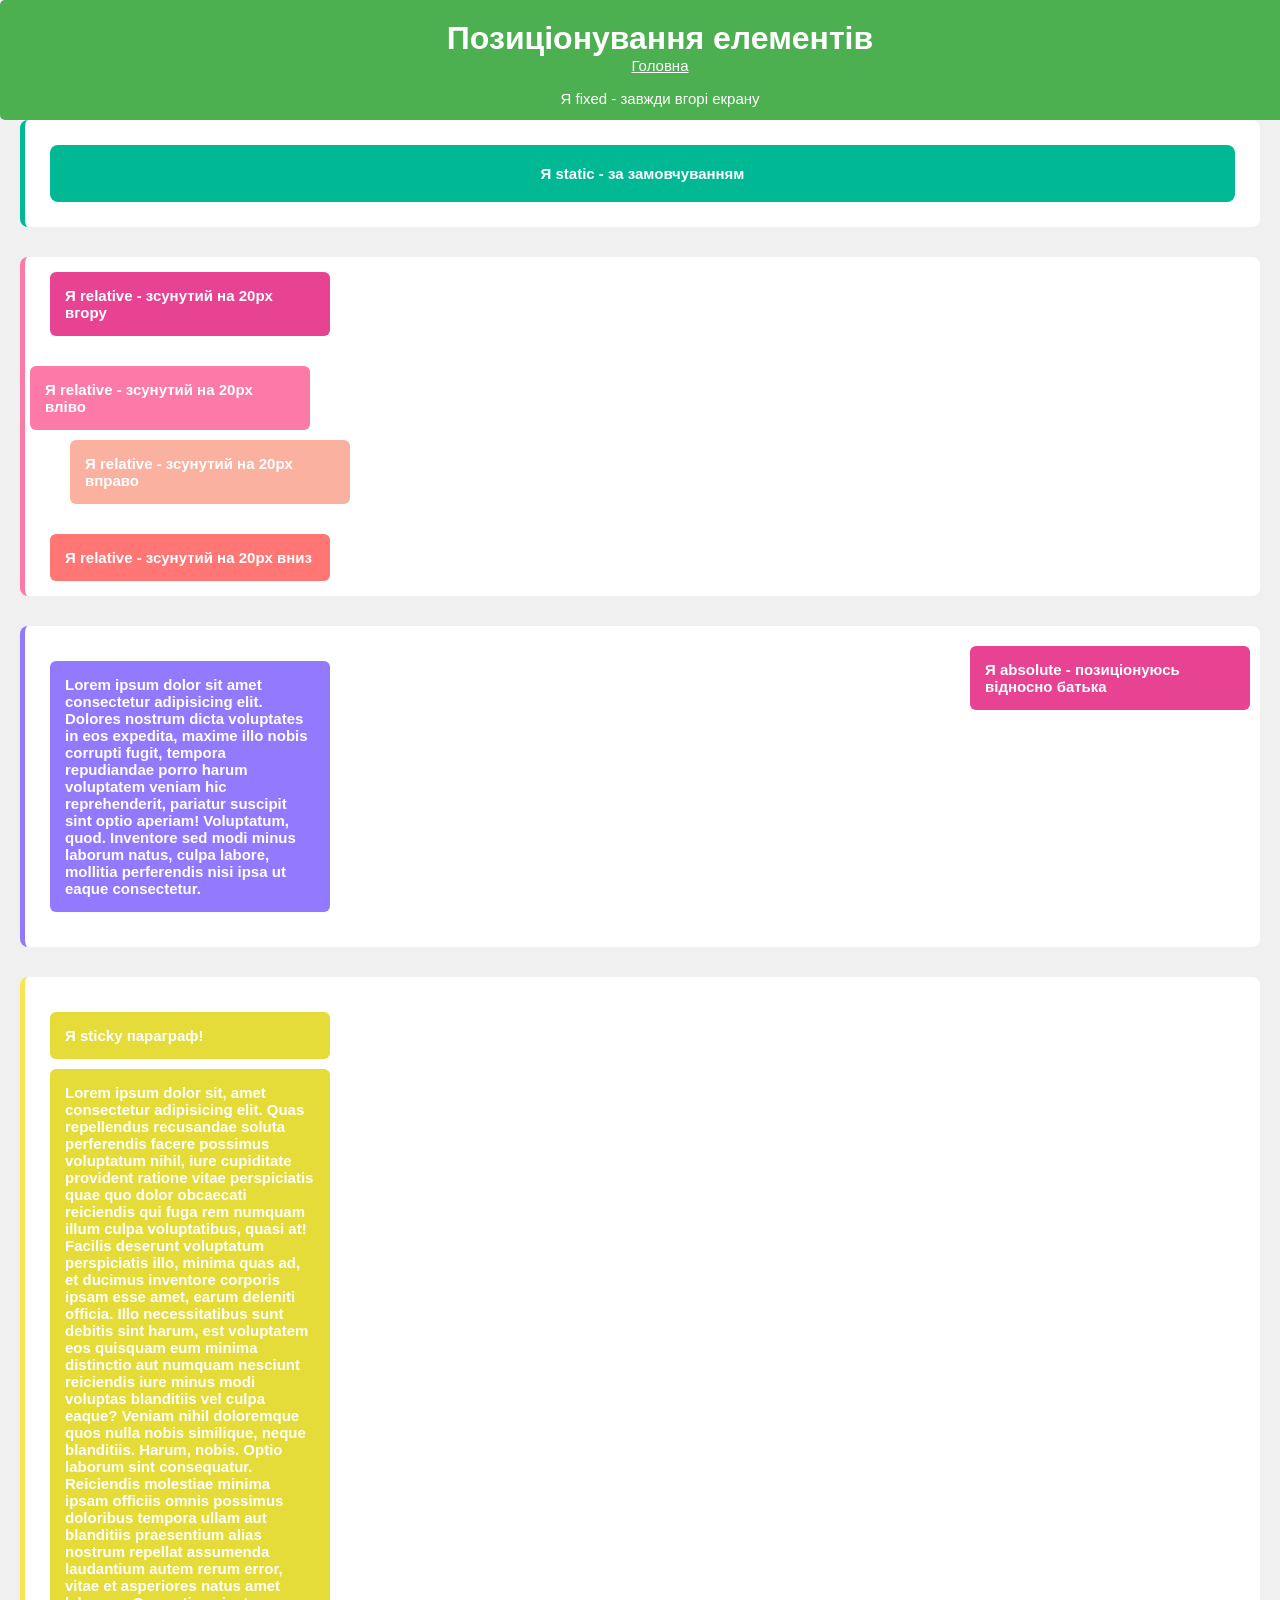
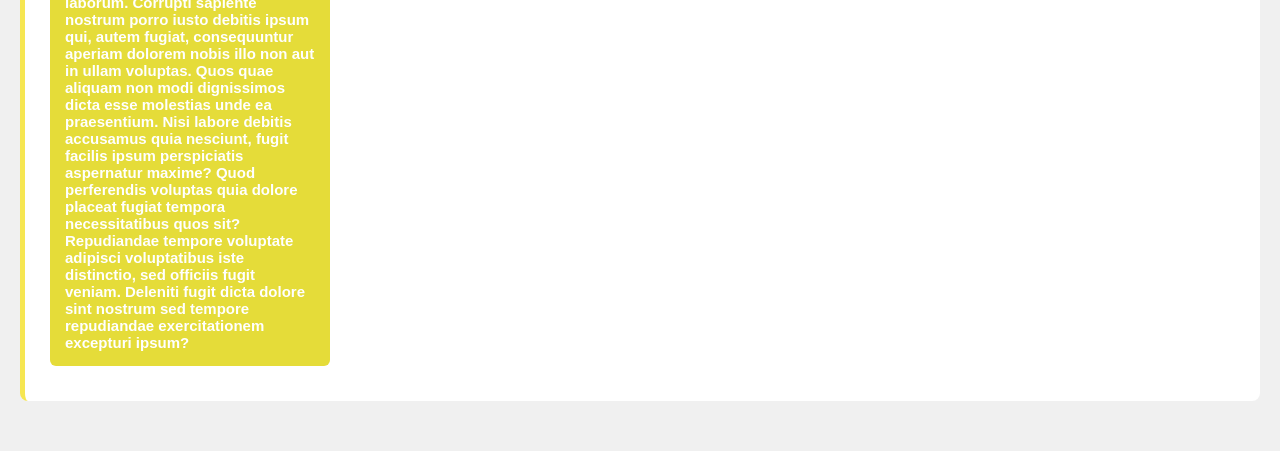
==== Experimets/experiment6.html @ efaa605f "add all" ====
<!DOCTYPE html>
<html lang="uk">
  <head>
    <meta charset="UTF-8" />
    <meta name="viewport" content="width=device-width, initial-scale=1.0" />
    <link
      rel="stylesheet"
      type="text/css"
      href="../Styles/experiment6styles.css"
    />
    <title>Експеримент 6</title>
  </head>
  <body>
    <header>
      <h1>Позиціонування елементів</h1>
      <a href="../index.html">Головна</a>
      <p>Я fixed - завжди вгорі екрану</p>
    </header>

    <section class="section1">
      <p>Я static - за замовчуванням</p>
    </section>

    <section class="section2">
      <p>Я relative - зсунутий на 20px вгору</p>
      <p>Я relative - зсунутий на 20px вліво</p>
      <p>Я relative - зсунутий на 20px вправо</p>
      <p>Я relative - зсунутий на 20px вниз</p>
    </section>

    <section class="section3">
      <p>Я absolute - позиціонуюсь відносно батька</p>
      <p>
        Lorem ipsum dolor sit amet consectetur adipisicing elit. Dolores nostrum
        dicta voluptates in eos expedita, maxime illo nobis corrupti fugit,
        tempora repudiandae porro harum voluptatem veniam hic reprehenderit,
        pariatur suscipit sint optio aperiam! Voluptatum, quod. Inventore sed
        modi minus laborum natus, culpa labore, mollitia perferendis nisi ipsa
        ut eaque consectetur.
      </p>
    </section>

    <section class="section4">
      <p class="sticky-p">Я sticky параграф!</p>
      <div class="content">
        <p>
          Lorem ipsum dolor sit, amet consectetur adipisicing elit. Quas
          repellendus recusandae soluta perferendis facere possimus voluptatum
          nihil, iure cupiditate provident ratione vitae perspiciatis quae quo
          dolor obcaecati reiciendis qui fuga rem numquam illum culpa
          voluptatibus, quasi at! Facilis deserunt voluptatum perspiciatis illo,
          minima quas ad, et ducimus inventore corporis ipsam esse amet, earum
          deleniti officia. Illo necessitatibus sunt debitis sint harum, est
          voluptatem eos quisquam eum minima distinctio aut numquam nesciunt
          reiciendis iure minus modi voluptas blanditiis vel culpa eaque? Veniam
          nihil doloremque quos nulla nobis similique, neque blanditiis. Harum,
          nobis. Optio laborum sint consequatur. Reiciendis molestiae minima
          ipsam officiis omnis possimus doloribus tempora ullam aut blanditiis
          praesentium alias nostrum repellat assumenda laudantium autem rerum
          error, vitae et asperiores natus amet laborum. Corrupti sapiente
          nostrum porro iusto debitis ipsum qui, autem fugiat, consequuntur
          aperiam dolorem nobis illo non aut in ullam voluptas. Quos quae
          aliquam non modi dignissimos dicta esse molestias unde ea praesentium.
          Nisi labore debitis accusamus quia nesciunt, fugit facilis ipsum
          perspiciatis aspernatur maxime? Quod perferendis voluptas quia dolore
          placeat fugiat tempora necessitatibus quos sit? Repudiandae tempore
          voluptate adipisci voluptatibus iste distinctio, sed officiis fugit
          veniam. Deleniti fugit dicta dolore sint nostrum sed tempore
          repudiandae exercitationem excepturi ipsum?
        </p>
      </div>
    </section>
  </body>
</html>
---- Styles/experiment6styles.css ----
body {
  font-family: Arial, sans-serif;
  margin: 0;
  padding: 20px;
  background-color: #f0f0f0;
}

header {
  background-color: #4caf50;
  padding: 20px;
  text-align: center;
  margin-bottom: 20px;
  border-radius: 5px;
  height: 80px;
  position: fixed;
  top: 0;
  left: 0;
  width: 100%;
  margin-bottom: 20px;
  z-index: 20;
}

header h1 {
  color: white;
  margin: 0;
}

header a,
p {
  color: white;
  font-size: 15px;
}

header a:hover {
  color: gray;
}

section {
  background-color: white;
  padding: 25px;
  margin-bottom: 30px;
  border-radius: 8px;
}

.section1 {
  margin-top: 100px;
  border-left: 5px solid #00b894;
}

.section2 {
  border-left: 5px solid #fd79a8;
  position: relative;
  min-height: 200px;
}

.section3 {
  border-left: 5px solid #9379fd;
  position: relative;
  min-height: 200px;
}

.section4 {
  border-left: 5px solid #f6e651;
  position: relative;
  min-height: 200px;
}

.section1 p {
  background-color: #00b894;
  color: white;
  padding: 20px;
  border-radius: 8px;
  text-align: center;
  font-weight: bold;
  margin: 0;
}

.section2 p {
  background-color: #fd79a8;
  color: white;
  padding: 15px;
  border-radius: 6px;
  margin: 10px 0;
  font-weight: bold;
  width: 250px;
}

.section3 p {
  background-color: #9379fd;
  color: white;
  padding: 15px;
  border-radius: 6px;
  margin: 10px 0;
  font-weight: bold;
  width: 250px;
}

.section4 p {
  background-color: #e5dc39;
  color: white;
  padding: 15px;
  border-radius: 6px;
  margin: 10px 0;
  font-weight: bold;
  width: 250px;
}

.section2 p:nth-child(1) {
  position: relative;
  top: -20px;
  background-color: #e84393;
}

.section2 p:nth-child(2) {
  position: relative;
  left: -20px;
  background-color: #fd79a8;
}

.section2 p:nth-child(3) {
  position: relative;
  right: -20px;
  background-color: #fab1a0;
}

.section2 p:nth-child(4) {
  position: relative;
  bottom: -20px;
  background-color: #ff7675;
}

.section3 p:nth-child(1) {
  position: absolute;
  top: 10px;
  right: 10px;
  background-color: #e84393;
}

.sticky-p {
  position: sticky;
  top: 0;
  background-color: #daf368;
  color: white;
  padding: 15px;
  margin: 0;
  z-index: 30;
}
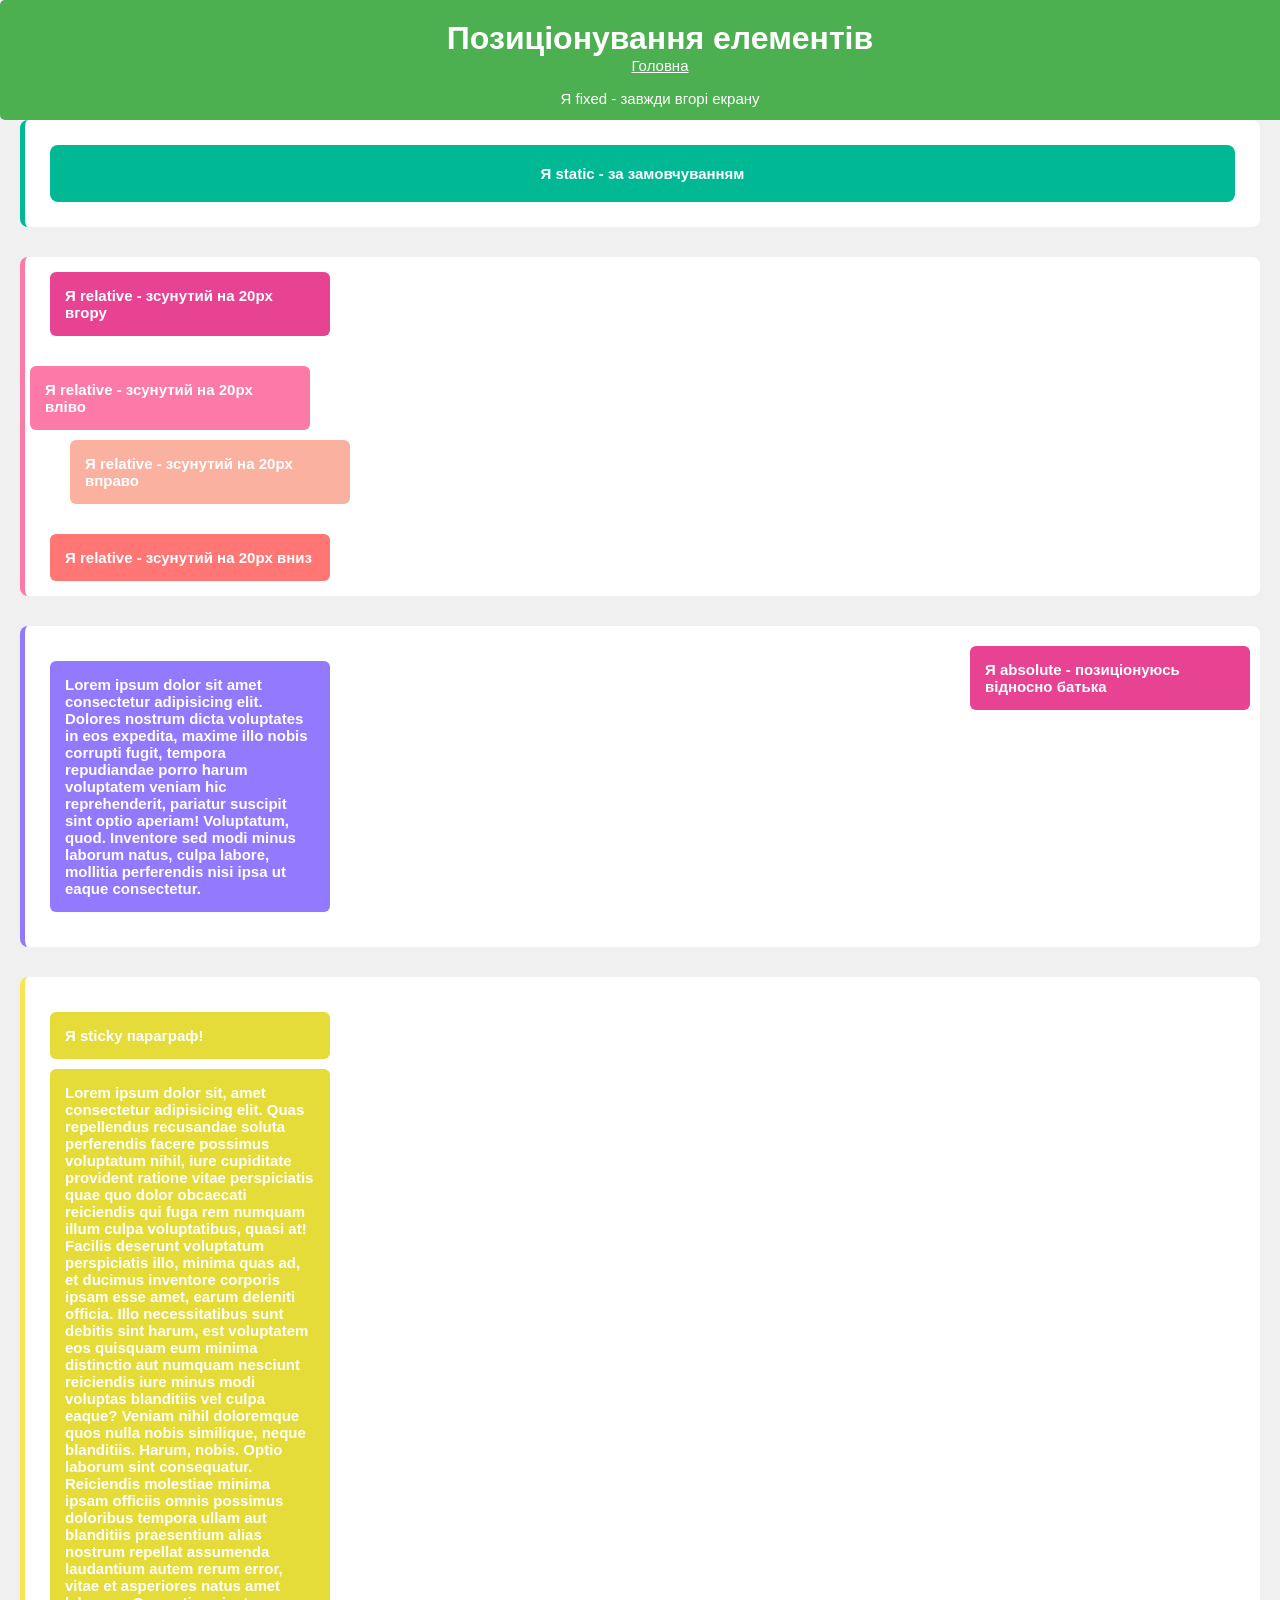
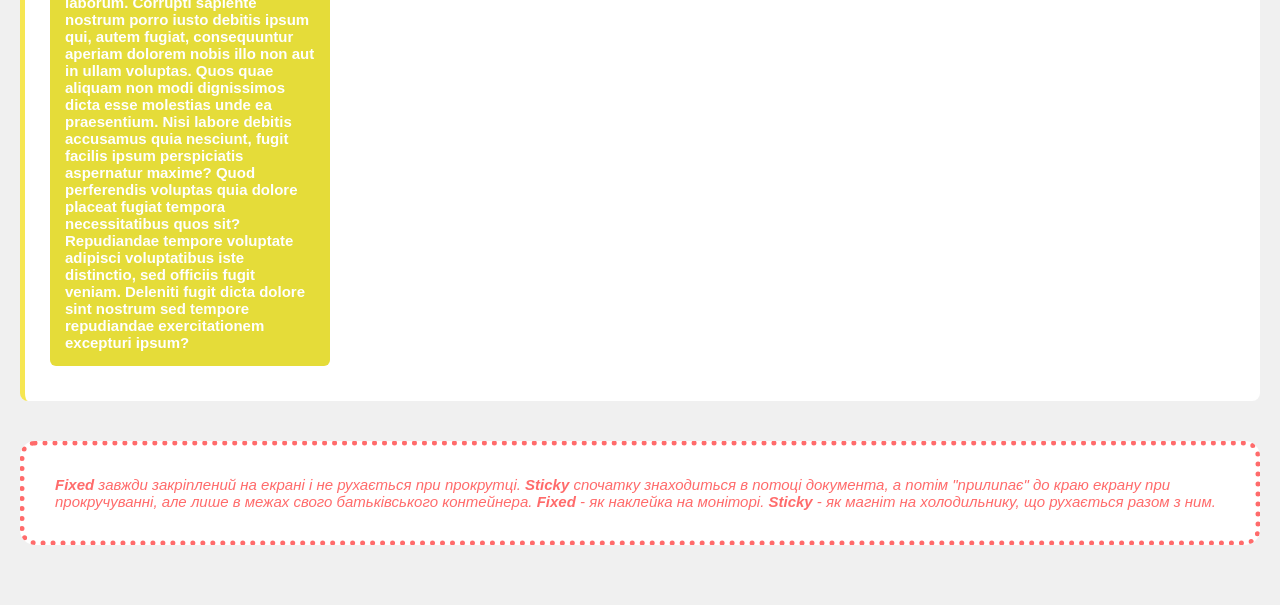
==== commit 76eeaf60: "add conclusion experiment6" ====
--- a/Experimets/experiment6.html
+++ b/Experimets/experiment6.html
@@ -70,5 +70,16 @@
         </p>
       </div>
     </section>
+
+    <div class="conclusion">
+      <p>
+        <span>Fixed</span> завжди закріплений на екрані і не рухається при
+        прокрутці. <span>Sticky</span> спочатку знаходиться в потоці документа,
+        а потім "прилипає" до краю екрану при прокручуванні, але лише в межах
+        свого батьківського контейнера. <span>Fixed</span> - як наклейка на
+        моніторі. <span>Sticky</span> - як магніт на холодильнику, що рухається
+        разом з ним.
+      </p>
+    </div>
   </body>
 </html>
--- a/Styles/experiment6styles.css
+++ b/Styles/experiment6styles.css
@@ -145,3 +145,22 @@
   margin: 0;
   z-index: 30;
 }
+
+.conclusion {
+  background: white;
+  padding: 30px;
+  border-radius: 15px;
+  margin: 40px 0;
+  border: 5px dotted #ff6b6b;
+}
+
+.conclusion p {
+  color: #ff6b6b;
+  font-size: 15px;
+  margin: 0;
+  font-style: italic;
+}
+
+.conclusion span {
+  font-weight: bold;
+}
